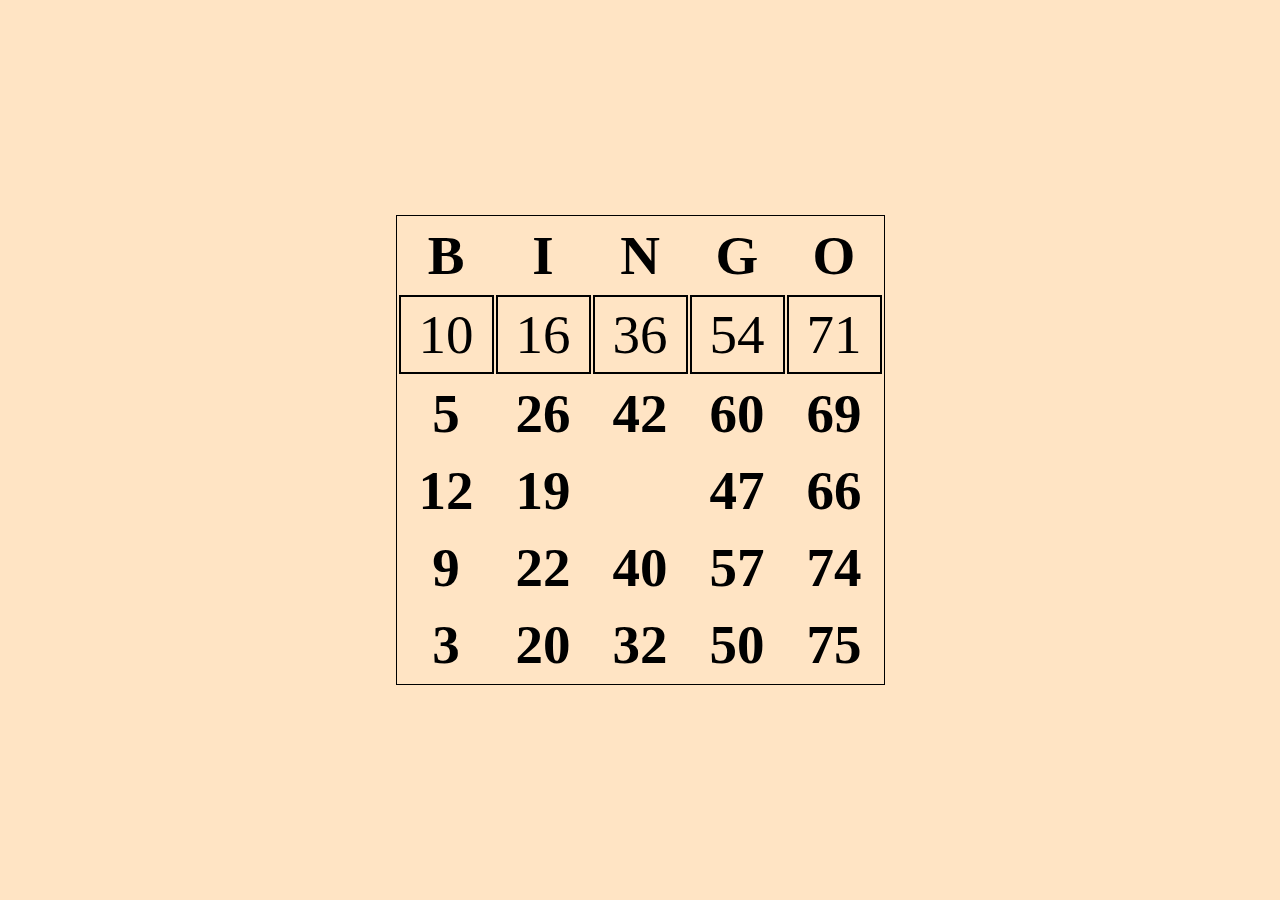
==== bingo.html @ b8651944 "cartela do bingo" ====
<!DOCTYPE html>
<html lang="en">
<head>
    <meta charset="UTF-8">
    <meta http-equiv="X-UA-Compatible" content="IE=edge">
    <meta name="viewport" content="width=device-width, initial-scale=1.0">
    <title>Document</title>
    <style>
        body, html{
            margin: 0;
            padding: 0;
            height: 100%;
            background-color: bisque;
            display: flex;
            justify-content: center;
            align-items: center;
        }
        td, th{
            font-size: 55px;
            padding: 6px 18px;
            text-align: center;

        }
        td{
            border: 2px solid;
        }
        
        table{
            border: 1px solid;
        }
    </style>
</head>
<body>
    <table>
        <thead>
            <tr>
                <th>B</th>
                <th>I</th>
                <th>N</th>
                <th>G</th>
                <th>O</th>
            </tr>
        </thead>
        <tbody>
            <tr>
                <td>10</td>
                <td>16</td>
                <td>36</td>
                <td>54</td>
                <td>71</td>
            </tr>
        </tbody>
        <tbody>
            <tr>
                <th>5</th>
                <th>26</th>
                <th>42</th>
                <th>60</th>
                <th>69</th>
            </tr>
        </tbody>
        <tbody>
            <tr>
                <th>12</th>
                <th>19</th>
                <th>  </th>
                <th>47</th>
                <th>66</th>
            </tr>
        </tbody>
        <tbody>
            <tr>
                <th>9</th>
                <th>22</th>
                <th>40</th>
                <th>57</th>
                <th>74</th>
            </tr>
        </tbody>
        <tbody>
            <tr>
                <th>3</th>
                <th>20</th>
                <th>32</th>
                <th>50</th>
                <th>75</th>
            </tr>
        </tbody>
    </table>
    
</body>
</html>
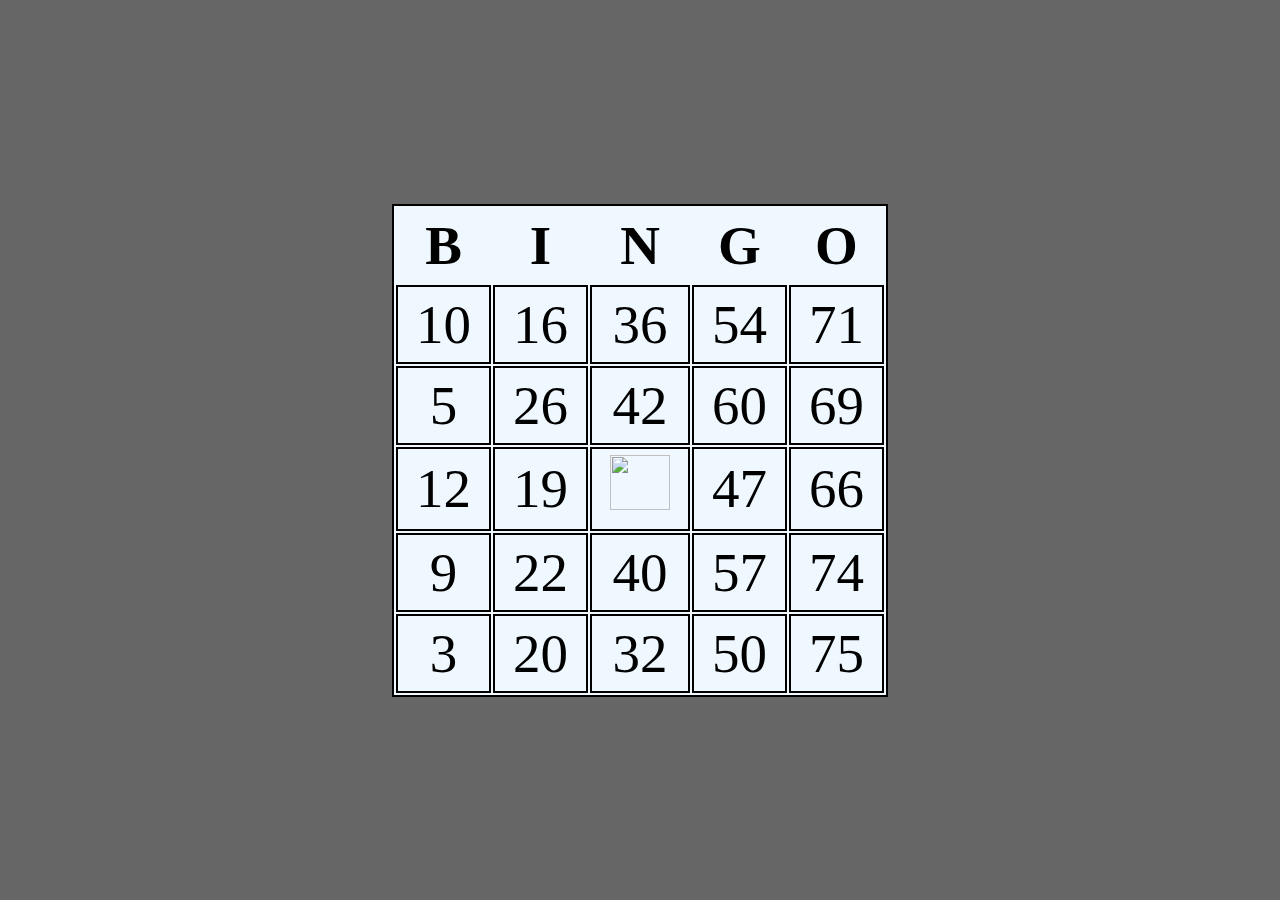
==== commit ff9d0b83: "melhoramos o bingo" ====
--- a/bingo.html
+++ b/bingo.html
@@ -10,7 +10,7 @@
             margin: 0;
             padding: 0;
             height: 100%;
-            background-color: bisque;
+            background-color: #666;
             display: flex;
             justify-content: center;
             align-items: center;
@@ -26,8 +26,17 @@
         }
         
         table{
-            border: 1px solid;
+            border: 2px solid;
+            background-color: aliceblue;
         }
+
+        img{
+            height: 55px;
+            width: 60px ;
+        }
+
+        
+
     </style>
 </head>
 <body>
@@ -52,38 +61,38 @@
         </tbody>
         <tbody>
             <tr>
-                <th>5</th>
-                <th>26</th>
-                <th>42</th>
-                <th>60</th>
-                <th>69</th>
+                <td>5</td>
+                <td>26</td>
+                <td>42</td>
+                <td>60</td>
+                <td>69</td>
             </tr>
         </tbody>
         <tbody>
             <tr>
-                <th>12</th>
-                <th>19</th>
-                <th>  </th>
-                <th>47</th>
-                <th>66</th>
+                <td>12</td>
+                <td>19</td>
+                <td><img src="/assets/istockphoto-1994704619-612x612-removebg-preview.png"> </td>
+                <td>47</td>
+                <td>66</td>
             </tr>
         </tbody>
         <tbody>
             <tr>
-                <th>9</th>
-                <th>22</th>
-                <th>40</th>
-                <th>57</th>
-                <th>74</th>
+                <td>9</td>
+                <td>22</td>
+                <td>40</td>
+                <td>57</td>
+                <td>74</td>
             </tr>
         </tbody>
         <tbody>
             <tr>
-                <th>3</th>
-                <th>20</th>
-                <th>32</th>
-                <th>50</th>
-                <th>75</th>
+                <td>3</td>
+                <td>20</td>
+                <td>32</td>
+                <td>50</td>
+                <td>75</td>
             </tr>
         </tbody>
     </table>
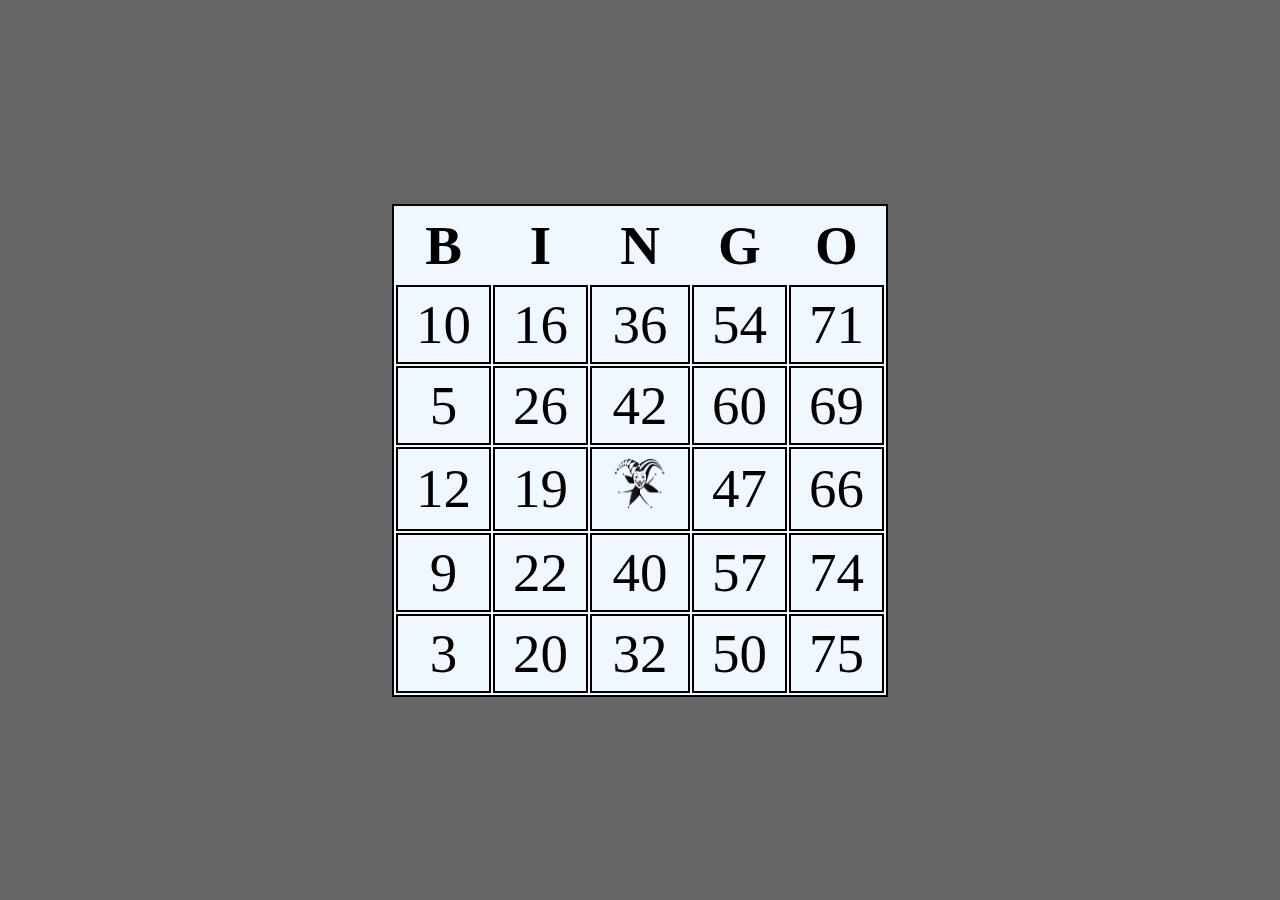
==== commit ffbe63bb: "arrays do bingo aula 24/03/25" ====
--- a/bingo.html
+++ b/bingo.html
@@ -96,6 +96,45 @@
             </tr>
         </tbody>
     </table>
+
+    <script type="text/javascript">
+        var cartelaB = [];
+        var cartelaI = [];
+        var cartelaN = [];
+        var cartelaG = [];
+        var cartelaO = [];
+
+        function GerrarArray (NumeroInicial , quantidade){
+            var retorno =[]
+            for (var i=0 ; i < quantidade; i++){
+                retorno.push(NumeroInicial)
+                NumeroInicial++;
+            }
+            return retorno
+        }
+
+        cartelaB = GerrarArray (1,15);
+        console.log("array da coluna B");
+        console.log(cartelaB); 
+
+        cartelaI = GerrarArray (16,15);
+        console.log("array da coluna I");
+        console.log(cartelaI);
+
+        cartelaN = GerrarArray (31,15);
+        console.log("array da coluna N");
+        console.log(cartelaN);
+
+        cartelaG = GerrarArray (46,15);
+        console.log("array da coluna G");
+        console.log(cartelaG);
+
+        cartelaO = GerrarArray (61,15);
+        console.log("array da coluna O");
+        console.log(cartelaO);
+
+
+    </script>
     
 </body>
 </html>